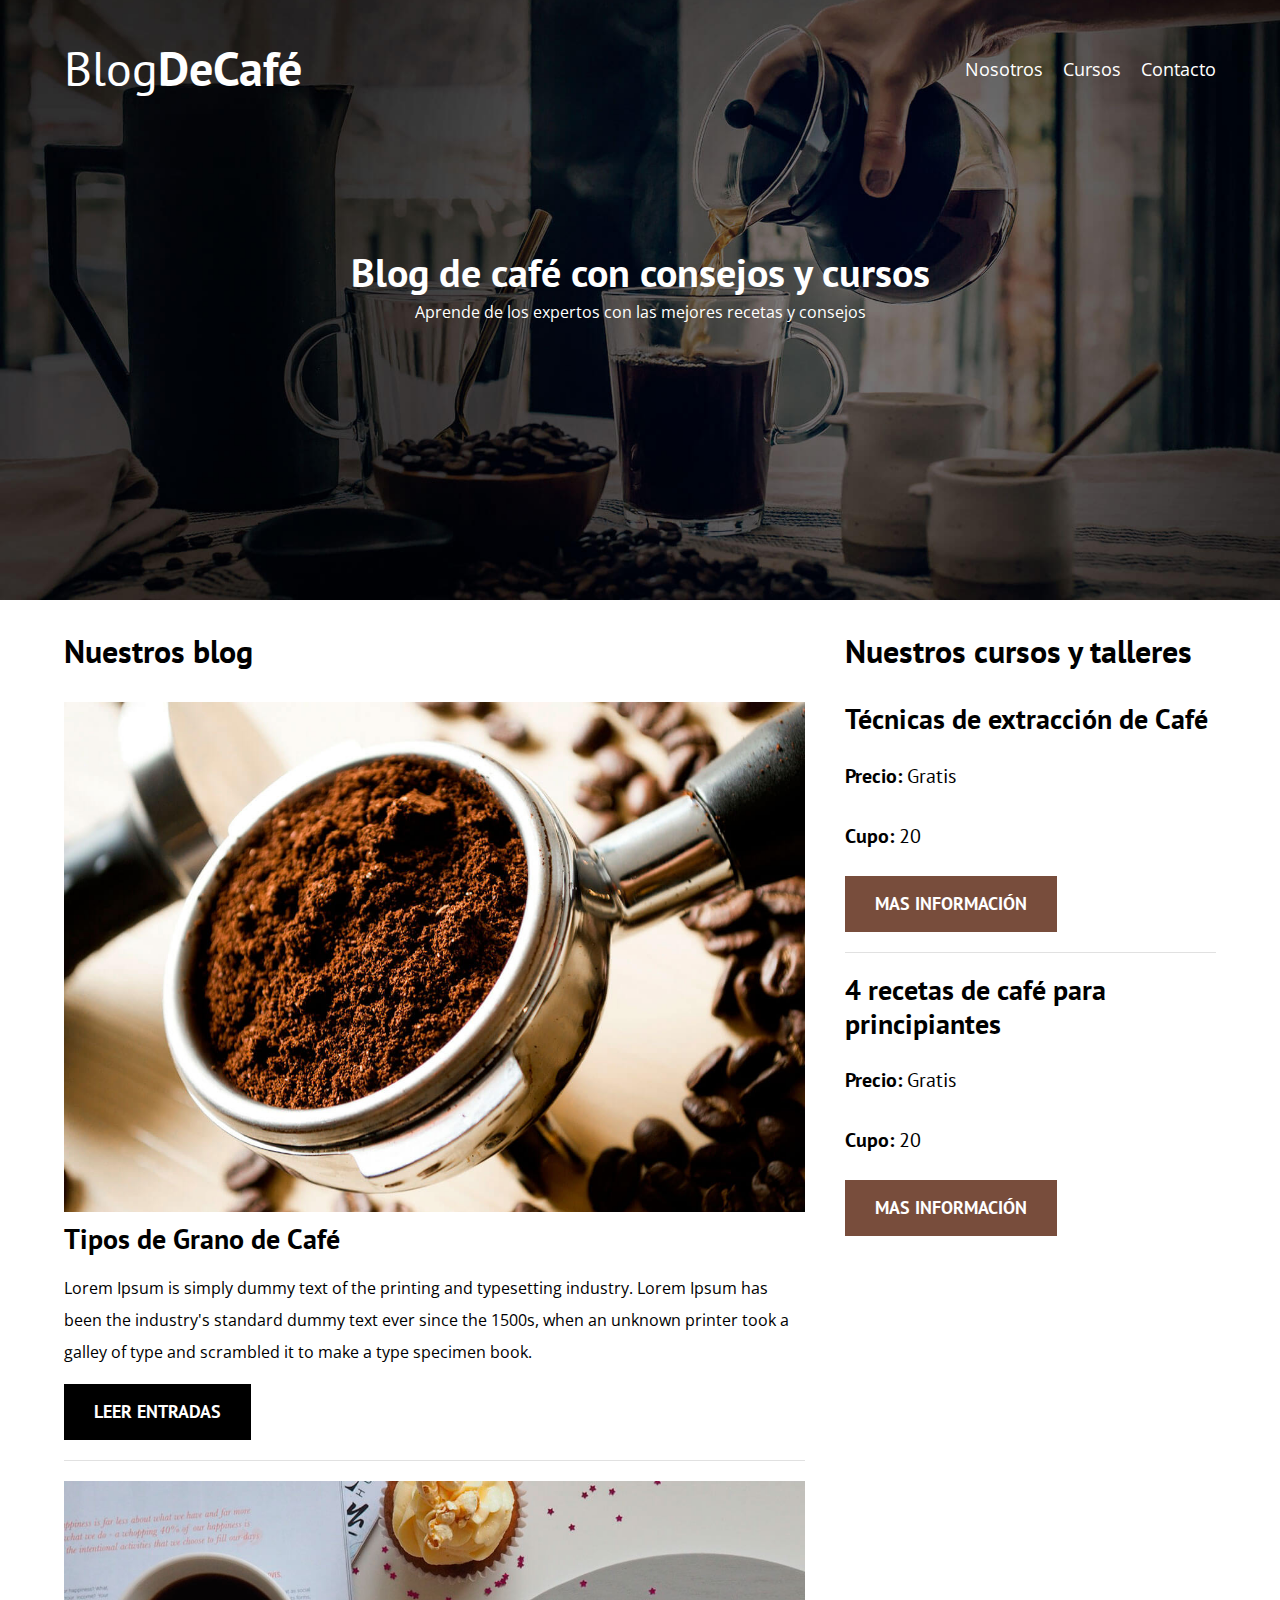
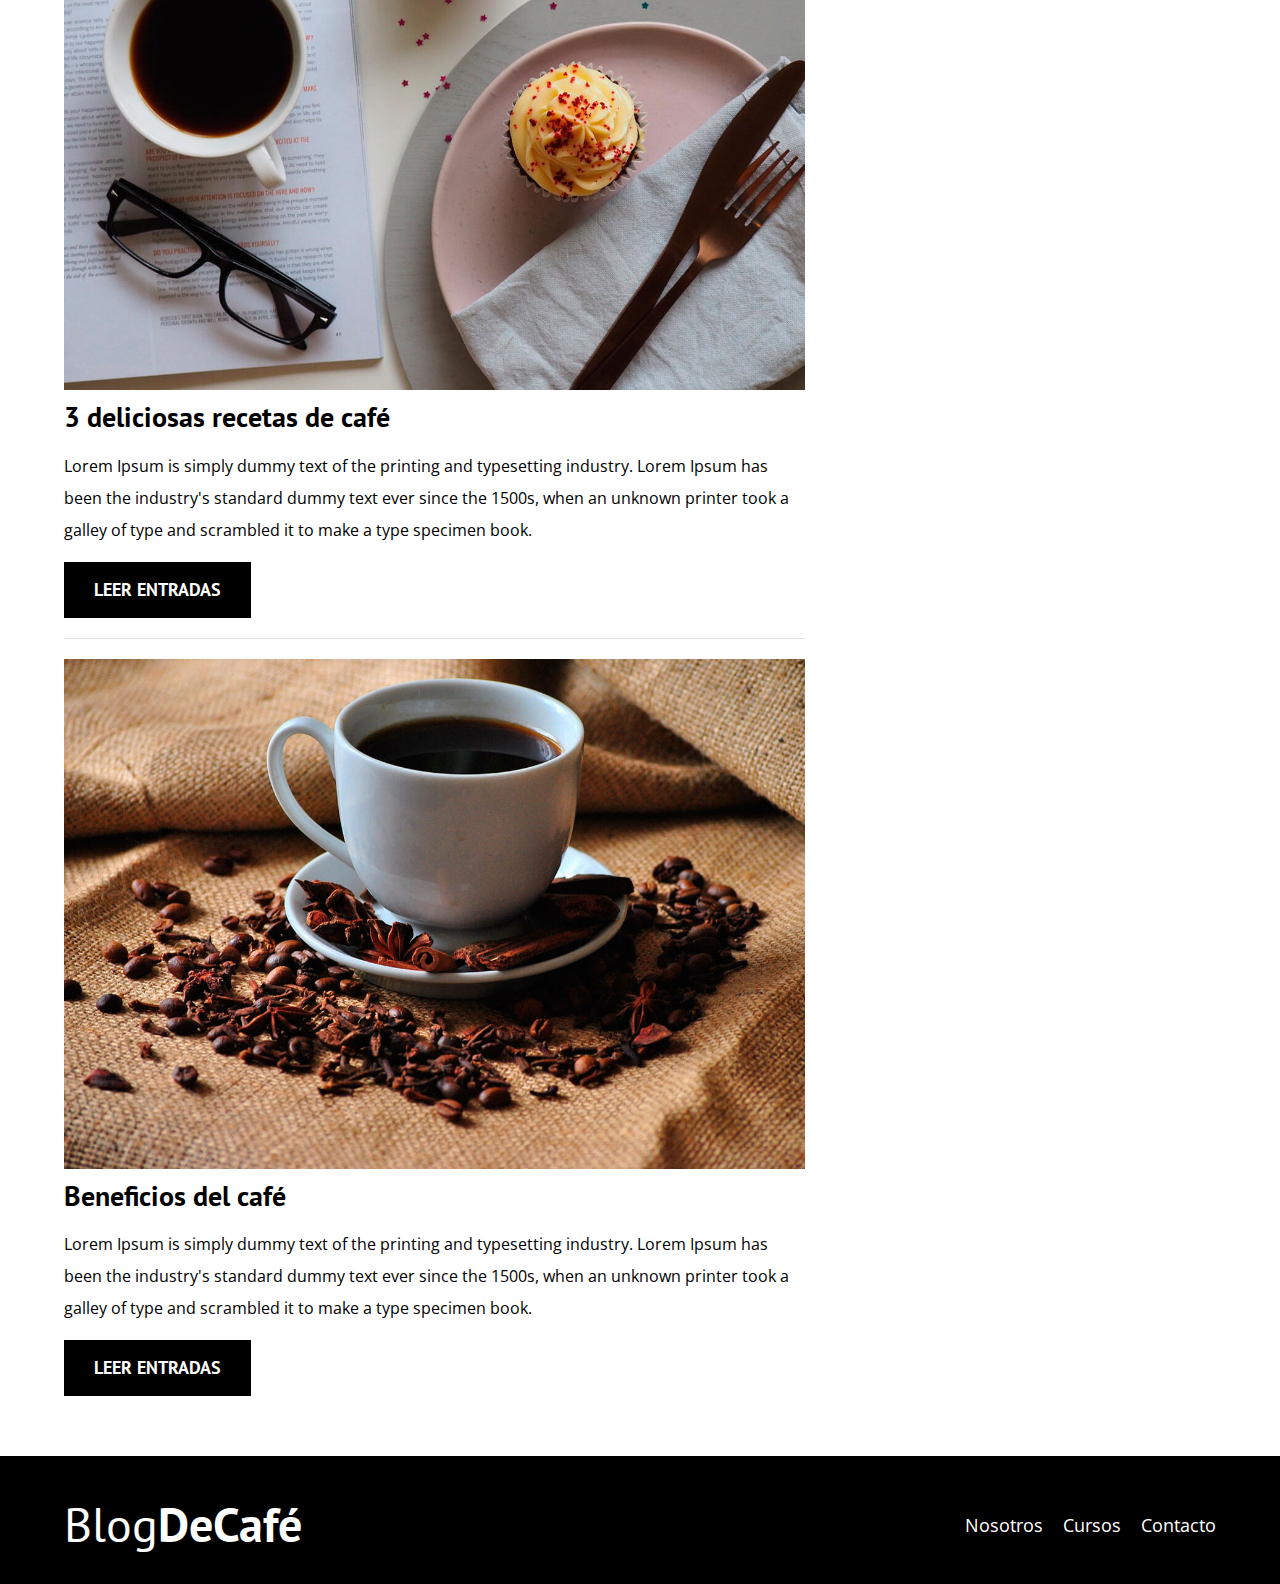
==== index.html @ ebb299ed "Proyecto Blog Café" ====
<!DOCTYPE html>
<html lang="en">

<head>
    <meta charset="UTF-8">
    <meta http-equiv="X-UA-Compatible" content="IE=edge">
    <meta name="viewport" content="width=device-width, initial-scale=1.0">
    <title>Blog de Cafe</title>
    
    <link rel="preconnect" href="https://fonts.googleapis.com">
    <link rel="preconnect" href="https://fonts.gstatic.com" crossorigin>
    <link href="https://fonts.googleapis.com/css2?family=Open+Sans&family=PT+Sans:wght@400;700&display=swap"
        rel="stylesheet">

    <link rel="preload" href="css/normalize.css" as="style">
    <link rel="stylesheet" href="css/normalize.css">

    <link rel="preload" href="css/style.css" as="style">
    <link rel="stylesheet" href="css/style.css">

</head>

<body>

    <header class="header">

        <div class="contenedor">

            <div class="barra">
                <a href="index.html" class="logo">
                    <h1 class="logo__nombre no-margin centrar-texto">Blog<span class="logo__bold">DeCafé</span></h1>
                </a>

                <nav class="navegacion">
                    <a href="nosotros.html" class="navegacion__enlace">Nosotros</a>
                    <a href="cursos.html" class="navegacion__enlace">Cursos</a>
                    <a href="contacto.html" class="navegacion__enlace">Contacto</a>
                </nav>
            </div>
        </div>

        <div class="header__texto">
            <h2 class="no-margin">Blog de café con consejos y cursos</h2>
            <p class="no-margin">Aprende de los expertos con las mejores recetas y consejos</p>
        </div>
    </header>

    <div class="contenedor contenido-principal">
        <main class="blog">
            <h3>Nuestros blog</h3>

            <article class="entrada">
                <div class="entrada__imagen">
                    <img loading="lazy" src="img/blog1.jpg" alt="imagen blog">
                </div>

                <div class="entrada__contenido">
                    <h4 class="no-margin">Tipos de Grano de Café</h4>
                    <p>Lorem Ipsum is simply dummy text of the printing and typesetting industry. Lorem Ipsum has been
                        the industry's standard dummy text ever since the 1500s, when an unknown printer took a galley
                        of type and scrambled it to make a type specimen book.</p>
                    <a href="entrada.html" class="boton boton--primario">Leer entradas</a>
                </div>
            </article>

            <article class="entrada">
                <div class="entrada__imagen">
                    <img loading="lazy" src="img/blog2.jpg" alt="imagen blog">
                </div>

                <div class="entrada__contenido">
                    <h4 class="no-margin">3 deliciosas recetas de café</h4>
                    <p>Lorem Ipsum is simply dummy text of the printing and typesetting industry. Lorem Ipsum has been
                        the industry's standard dummy text ever since the 1500s, when an unknown printer took a galley
                        of type and scrambled it to make a type specimen book.</p>
                    <a href="entrada.html" class="boton boton--primario">Leer entradas</a>
                </div>
            </article>

            <article class="entrada">
                <div class="entrada__imagen">
                    <img loading="lazy" src="img/blog3.jpg" alt="imagen blog">
                </div>

                <div class="entrada__contenido">
                    <h4 class="no-margin">Beneficios del café</h4>
                    <p>Lorem Ipsum is simply dummy text of the printing and typesetting industry. Lorem Ipsum has been
                        the industry's standard dummy text ever since the 1500s, when an unknown printer took a galley
                        of type and scrambled it to make a type specimen book.</p>
                    <a href="entrada.html" class="boton boton--primario">Leer entradas</a>
                </div>
            </article>

        </main>
        <aside class="sidebar">
            <h3>Nuestros cursos y talleres</h3>
            
            <ul class="cursos no-padding">
                <li class="widget-curso">
                    <h4 class="no-margin">Técnicas de extracción de Café</h4>
                    <p class="widget-curso__label">Precio:
                        <span class="widget-curso__info">Gratis</span>
                    </p>
                    <p class="widget-curso__label">Cupo:
                        <span class="widget-curso__info">20</span>
                    </p>
                    <a href="entrada.html" class="boton boton--secundario">Mas información</a>
                </li>

                <li class="widget-curso">
                    <h4 class="no-margin">4 recetas de café para principiantes</h4>
                    <p class="widget-curso__label">Precio:
                        <span class="widget-curso__info">Gratis</span>
                    </p>
                    <p class="widget-curso__label">Cupo:
                        <span class="widget-curso__info">20</span>
                    </p>
                    <a href="entrada.html" class="boton boton--secundario">Mas información</a>
                </li>
            </ul>

        </aside>
    </div>


            <footer class="footer">
                <div class="contenedor">
                    <div class="barra">
                        <a href="index.html" class="logo">
                            <h1 class="logo__nombre no-margin centrar-texto">Blog<span class="logo__bold">DeCafé</span></h1>
                        </a>
                        <nav class="navegacion">
                            <a href="nosotros.html" class="navegacion__enlace">Nosotros</a>
                            <a href="cursos.html" class="navegacion__enlace">Cursos</a>
                            <a href="contacto.html" class="navegacion__enlace">Contacto</a>
                        </nav>
                    </div>
                </div>
            </footer>

</body>

</html>
---- css/style.css ----
:root {
    --fuenteHeading: 'PT Sans' , sans-serif;
    --fuenteParrafos: 'Open Sans' , sans-serif;

    --primario: #784D3C;
    --gris: #e1e1e1; 
    --blanco: #ffffff;
    --negro: #000000;
}

html {
    box-sizing: border-box;
    font-size: 62.5%;
}

*, *:before, *:after {
    box-sizing: inherit;
}

body {
    font-family: var(--fuenteParrafos);
    font-size: 1.6rem;
    line-height: 2;
}

/** Globales **/

.contenedor {
    width: min(90% , 120rem);
    margin: 0 auto;
}

a {
    text-decoration: none;
}

h1, h2, h3, h4 {
    font-family: var(--fuenteHeading);
    line-height: 1.2;
}

h1 {
    font-size: 4.8rem;
}

h2 {
    font-size: 4rem;
}

h3 {
    font-size: 3.2rem;
}

h4 {
    font-size: 2.8rem;
}

img{
    max-width: 100%;
}

/** Utilidades */
.no-margin {
    margin: 0;
}
.no-padding {
    padding: 0;
}
.centrar-texto {
    text-align: center;
}

/** Header */

.header {
    background-image: url(../img/banner.jpg);
    height: 60rem;
    background-size: cover;
    background-repeat: no-repeat;
    background-position: center center;
}

.header__texto {
    text-align: center;
    color: var(--blanco);
    margin-top: 5rem;
}

@media (min-width: 768px) {
    .header__texto  {
        margin-top: 15rem;
    }
}

.barra {
    padding-top: 4rem;
}

@media (min-width: 768px) {
.barra {
    display: flex;
    justify-content: space-between;
    align-items: center;
    }
}

.logo {
    color:  var(--blanco);
}
.logo__nombre {
    font-weight: 400;

}
.logo__bold {
    font-weight: 700;
}

@media (min-width: 768px) {
.navegacion {
    display: flex;
    gap: 2rem;
}   
}

.navegacion__enlace {
    display: block;
    text-align: center;
    font-size: 1.8rem;
    color: var(--blanco);
}

@media (min-width: 768px) {
    .contenido-principal {
        display: grid;
        grid-template-columns: 2fr 1fr;
        column-gap: 4rem;
    }
    }

.entrada {
    border-bottom: 1px solid var(--gris);
    margin-bottom: 2rem;
}

.entrada:last-of-type {
    border: none;
    margin-bottom: 0;
}

.boton {
    display: block;
    font-family: var(--fuenteHeading);
    color: var(--blanco);
    text-align: center;
    padding: 1rem 3rem;
    text-transform: uppercase;
    font-size: 1.8rem;
    font-weight: 700;
    margin-bottom: 2rem;
    border: none;
}

.boton:hover {
    cursor: pointer;
}

.boton--primario {
    background-color: var(--negro);
}

@media (min-width: 768px) {
    .boton{
        display: inline-block;
    }
    }

.boton--secundario {
    background-color: var(--primario);
}

.cursos {
    list-style: none;
}

.widget-curso {
    border-bottom: 1px solid var(--gris);
    margin-bottom: 2rem;
}

.widget-curso:last-of-type {
    border: none;
    margin: 0;
}

.widget-curso__label {
    font-family:  var(--fuenteHeading);
    font-weight: bold;
}

.widget-curso__info {
    font-weight: normal;
}

.widget-curso__label , .widget-curso__info {
    font-size: 2rem;
}

.footer {
    background-color: var(--negro);
    padding-bottom: 3rem;
    margin-top: 4rem;
}

/** Sobre Nosotros ***/

@media (min-width: 768px) {

    .sobre-nosotros {
        display: grid;
        grid-template-columns: repeat(2, 1fr);
        column-gap: 2rem;
    }
    }


/** Cursos **/

.curso {
    padding: 3rem 0;
    border-bottom: 1px solid var(--gris);
}

@media (min-width: 768px) {

    .curso {
        display: grid;
        grid-template-columns: 1fr 2fr;
        column-gap: 2rem;
    }

}

.curso:last-of-type {
    border: none;
}

.curso__label {
    font-family:  var(--fuenteHeading);
    font-weight: bold;
}

.curso__info {
    font-weight: normal;
}

.curso__label , .curso__info {
    font-size: 2rem;
}

/** Contacto **/

.contacto-bg {
    background-image: url(../img/contacto.jpg);
    height: 40rem;
    background-size: cover;
    background-repeat: no-repeat;
}

.formulario {
    background-color: var(--blanco);
    margin: -5rem auto 0 auto;
    width: 95%;
    padding: 5rem;

}

.campo {
    display: flex;
    margin-bottom: 2rem;
}

.campo__label {
    flex: 0 0 12rem;
    text-align: right;
    padding-right: 2rem;

}

.campo__field {
    flex: 1;
    border: 1px solid var(--gris);
}

.campo__field--textarea {
    height: 20rem;

}
---- css/style.css ----
:root {
    --fuenteHeading: 'PT Sans' , sans-serif;
    --fuenteParrafos: 'Open Sans' , sans-serif;

    --primario: #784D3C;
    --gris: #e1e1e1; 
    --blanco: #ffffff;
    --negro: #000000;
}

html {
    box-sizing: border-box;
    font-size: 62.5%;
}

*, *:before, *:after {
    box-sizing: inherit;
}

body {
    font-family: var(--fuenteParrafos);
    font-size: 1.6rem;
    line-height: 2;
}

/** Globales **/

.contenedor {
    width: min(90% , 120rem);
    margin: 0 auto;
}

a {
    text-decoration: none;
}

h1, h2, h3, h4 {
    font-family: var(--fuenteHeading);
    line-height: 1.2;
}

h1 {
    font-size: 4.8rem;
}

h2 {
    font-size: 4rem;
}

h3 {
    font-size: 3.2rem;
}

h4 {
    font-size: 2.8rem;
}

img{
    max-width: 100%;
}

/** Utilidades */
.no-margin {
    margin: 0;
}
.no-padding {
    padding: 0;
}
.centrar-texto {
    text-align: center;
}

/** Header */

.header {
    background-image: url(../img/banner.jpg);
    height: 60rem;
    background-size: cover;
    background-repeat: no-repeat;
    background-position: center center;
}

.header__texto {
    text-align: center;
    color: var(--blanco);
    margin-top: 5rem;
}

@media (min-width: 768px) {
    .header__texto  {
        margin-top: 15rem;
    }
}

.barra {
    padding-top: 4rem;
}

@media (min-width: 768px) {
.barra {
    display: flex;
    justify-content: space-between;
    align-items: center;
    }
}

.logo {
    color:  var(--blanco);
}
.logo__nombre {
    font-weight: 400;

}
.logo__bold {
    font-weight: 700;
}

@media (min-width: 768px) {
.navegacion {
    display: flex;
    gap: 2rem;
}   
}

.navegacion__enlace {
    display: block;
    text-align: center;
    font-size: 1.8rem;
    color: var(--blanco);
}

@media (min-width: 768px) {
    .contenido-principal {
        display: grid;
        grid-template-columns: 2fr 1fr;
        column-gap: 4rem;
    }
    }

.entrada {
    border-bottom: 1px solid var(--gris);
    margin-bottom: 2rem;
}

.entrada:last-of-type {
    border: none;
    margin-bottom: 0;
}

.boton {
    display: block;
    font-family: var(--fuenteHeading);
    color: var(--blanco);
    text-align: center;
    padding: 1rem 3rem;
    text-transform: uppercase;
    font-size: 1.8rem;
    font-weight: 700;
    margin-bottom: 2rem;
    border: none;
}

.boton:hover {
    cursor: pointer;
}

.boton--primario {
    background-color: var(--negro);
}

@media (min-width: 768px) {
    .boton{
        display: inline-block;
    }
    }

.boton--secundario {
    background-color: var(--primario);
}

.cursos {
    list-style: none;
}

.widget-curso {
    border-bottom: 1px solid var(--gris);
    margin-bottom: 2rem;
}

.widget-curso:last-of-type {
    border: none;
    margin: 0;
}

.widget-curso__label {
    font-family:  var(--fuenteHeading);
    font-weight: bold;
}

.widget-curso__info {
    font-weight: normal;
}

.widget-curso__label , .widget-curso__info {
    font-size: 2rem;
}

.footer {
    background-color: var(--negro);
    padding-bottom: 3rem;
    margin-top: 4rem;
}

/** Sobre Nosotros ***/

@media (min-width: 768px) {

    .sobre-nosotros {
        display: grid;
        grid-template-columns: repeat(2, 1fr);
        column-gap: 2rem;
    }
    }


/** Cursos **/

.curso {
    padding: 3rem 0;
    border-bottom: 1px solid var(--gris);
}

@media (min-width: 768px) {

    .curso {
        display: grid;
        grid-template-columns: 1fr 2fr;
        column-gap: 2rem;
    }

}

.curso:last-of-type {
    border: none;
}

.curso__label {
    font-family:  var(--fuenteHeading);
    font-weight: bold;
}

.curso__info {
    font-weight: normal;
}

.curso__label , .curso__info {
    font-size: 2rem;
}

/** Contacto **/

.contacto-bg {
    background-image: url(../img/contacto.jpg);
    height: 40rem;
    background-size: cover;
    background-repeat: no-repeat;
}

.formulario {
    background-color: var(--blanco);
    margin: -5rem auto 0 auto;
    width: 95%;
    padding: 5rem;

}

.campo {
    display: flex;
    margin-bottom: 2rem;
}

.campo__label {
    flex: 0 0 12rem;
    text-align: right;
    padding-right: 2rem;

}

.campo__field {
    flex: 1;
    border: 1px solid var(--gris);
}

.campo__field--textarea {
    height: 20rem;

}
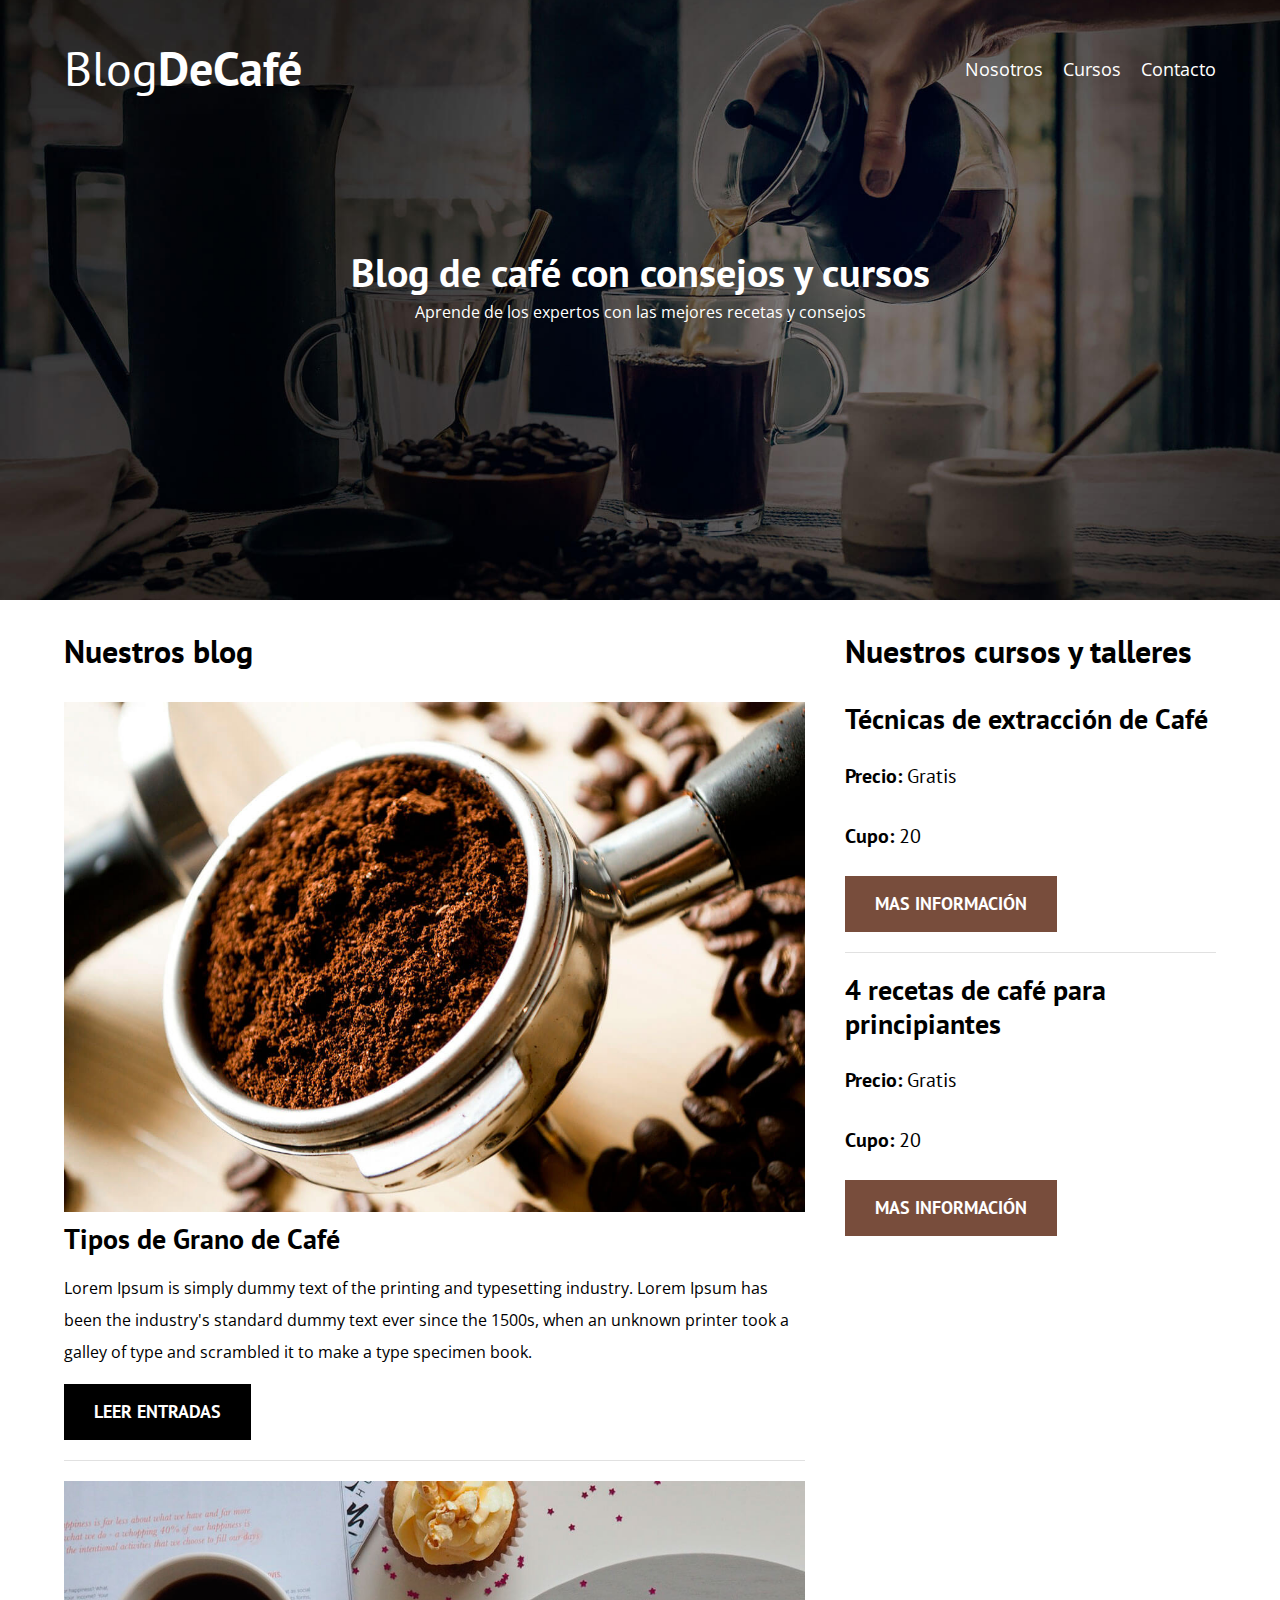
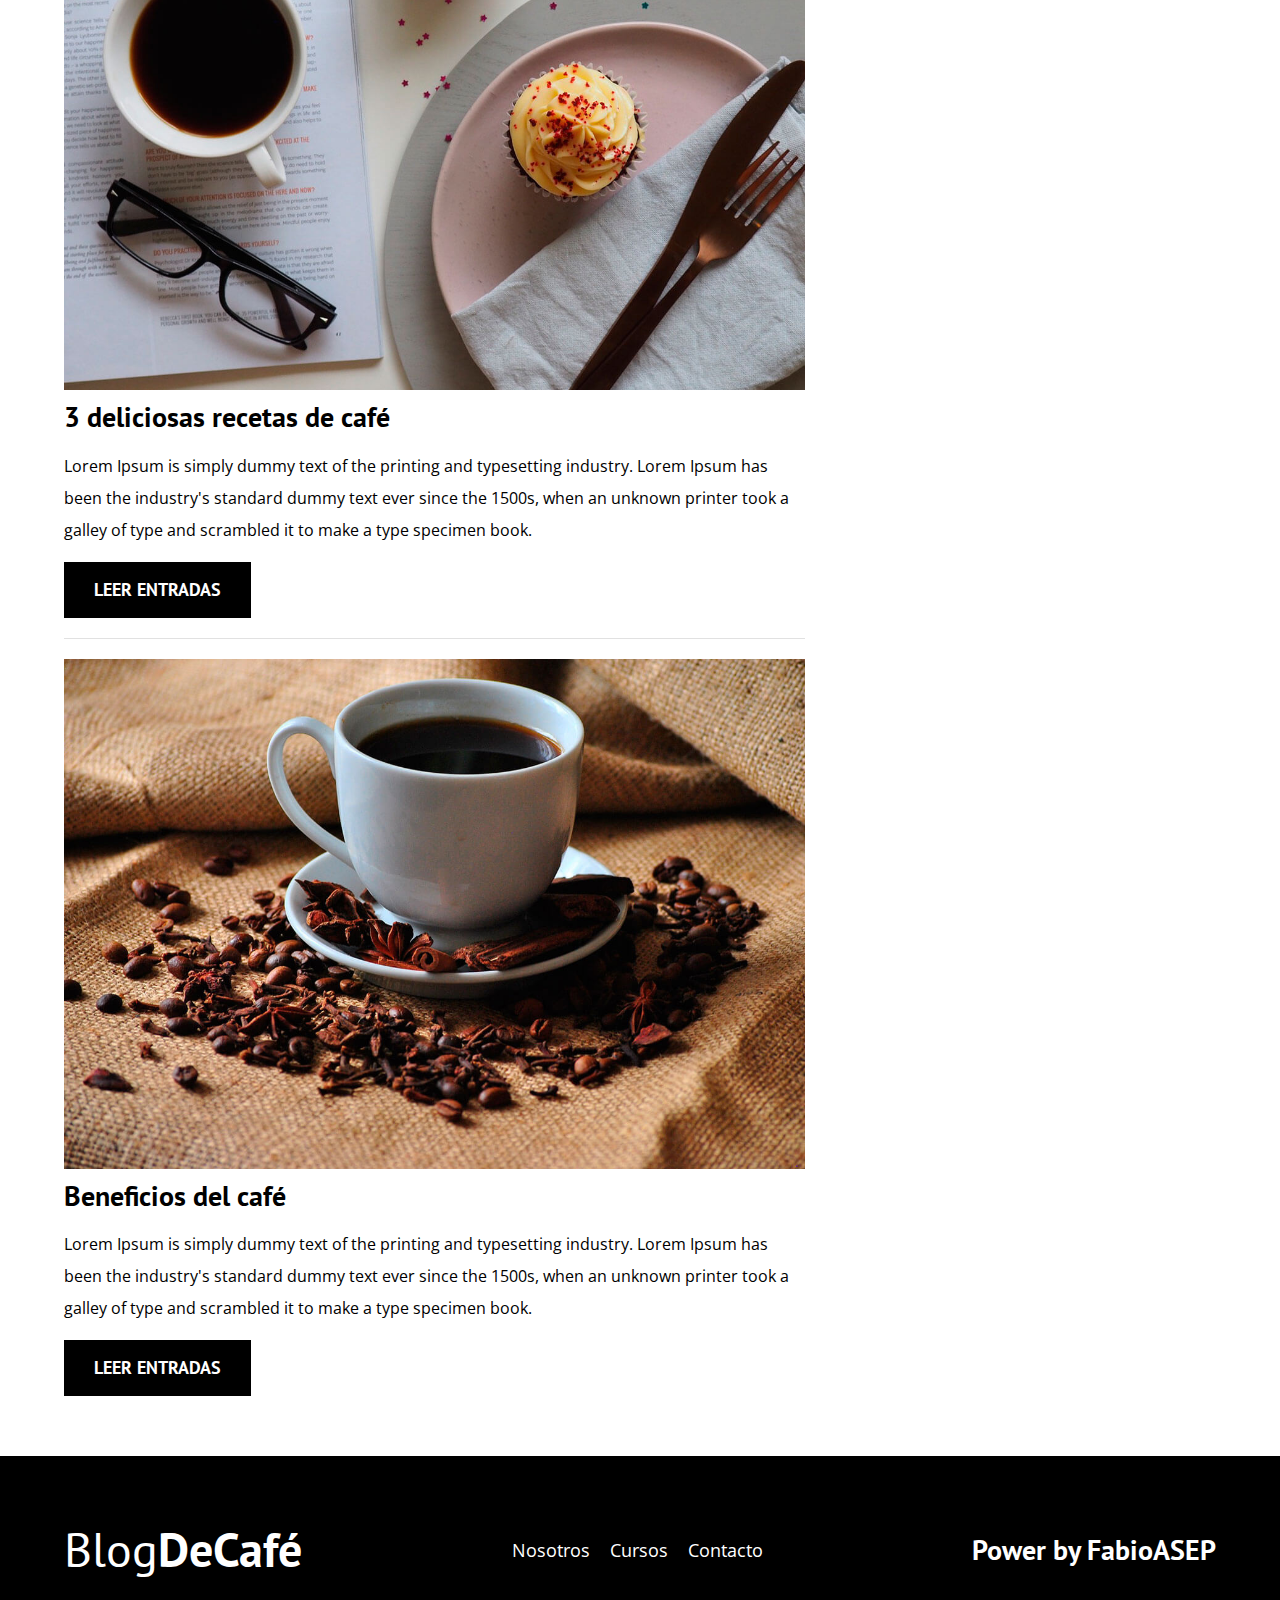
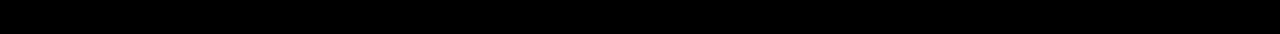
==== commit 31b0f816: "Agregando Power by FabioASB al index" ====
--- a/index.html
+++ b/index.html
@@ -134,8 +134,10 @@
                             <a href="cursos.html" class="navegacion__enlace">Cursos</a>
                             <a href="contacto.html" class="navegacion__enlace">Contacto</a>
                         </nav>
+                        <h4 class="logo">Power by FabioASEP</h4>
                     </div>
                 </div>
+
             </footer>
 
 </body>
